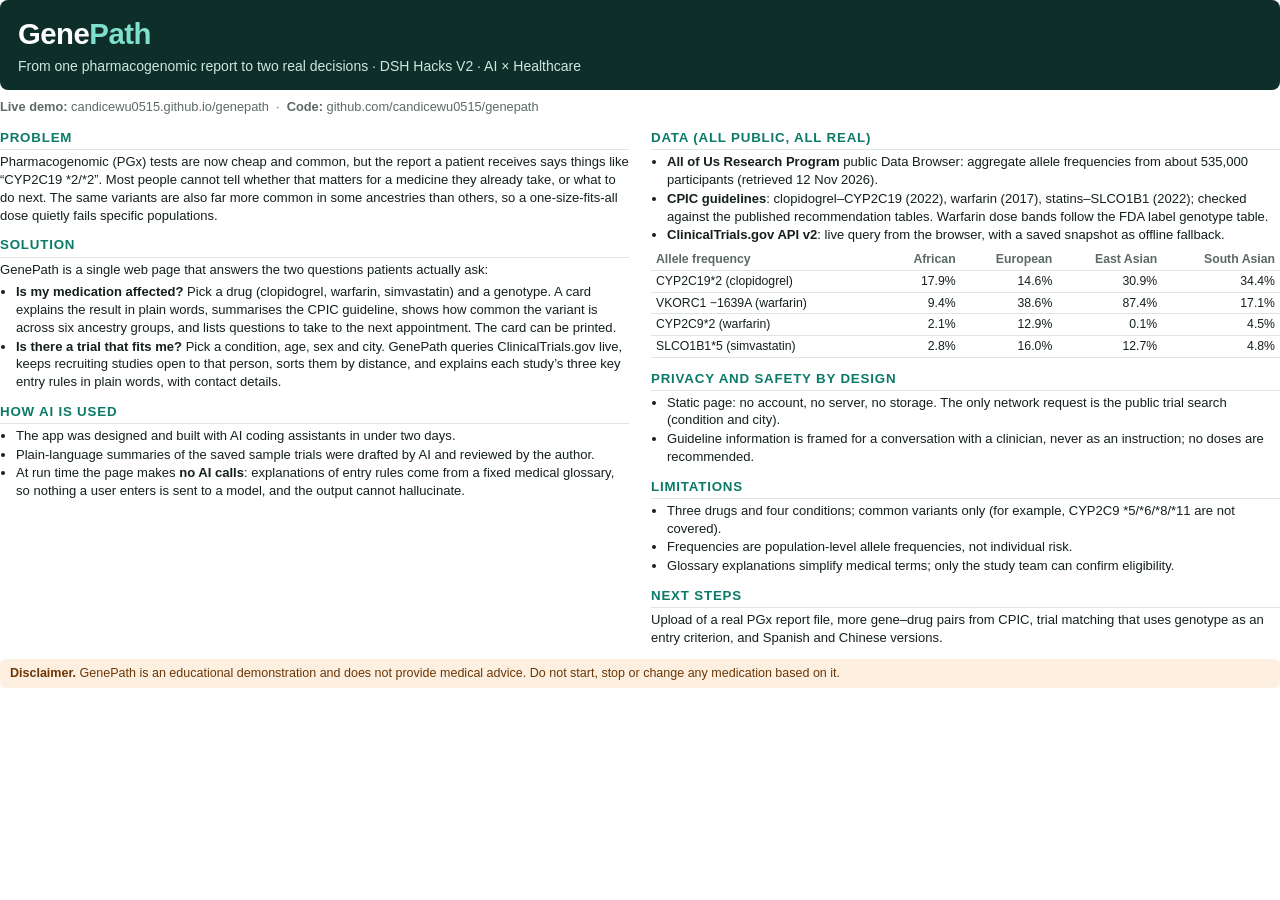
==== docs/one-pager.html @ 19ed55c6 "Round 3 review: search timeout, first-load preview, submission docs, tidy layout - Abort live search" ====
<!doctype html>
<html lang="en">
<head>
<meta charset="utf-8">
<title>GenePath — one-page project summary</title>
<style>
  @page { size: Letter; margin: 0.55in; }
  body { font: 9.8pt/1.36 -apple-system, "Helvetica Neue", Arial, sans-serif; color: #14201d; margin: 0; }
  header { background: #0e2f29; color: #fff; padding: 14px 18px; border-radius: 8px; -webkit-print-color-adjust: exact; print-color-adjust: exact; }
  h1 { margin: 0; font-size: 22pt; letter-spacing: -0.5px; } h1 span { color: #7fe0cd; }
  header p { margin: 3px 0 0; color: #cfe6e0; font-size: 10.5pt; }
  .links { margin: 8px 0 2px; font-size: 9.6pt; color: #5a6b66; }
  .cols { display: grid; grid-template-columns: 1fr 1fr; gap: 0 22px; }
  h2 { font-size: 10pt; text-transform: uppercase; letter-spacing: .8px; color: #0b7a68; margin: 12px 0 3px; border-bottom: 1px solid #dde5e2; padding-bottom: 2px; }
  p { margin: 0 0 5px; } ul { margin: 0 0 5px; padding-left: 16px; } li { margin: 1px 0; }
  table { border-collapse: collapse; width: 100%; font-size: 9.2pt; margin: 3px 0 5px; }
  th, td { border-bottom: 1px solid #dde5e2; padding: 2px 5px; text-align: right; } th:first-child, td:first-child { text-align: left; }
  th { color: #5a6b66; font-weight: 600; }
  .note { background: #fdf0e1; border-radius: 6px; padding: 6px 10px; font-size: 9.4pt; color: #6b3606; margin-top: 8px; -webkit-print-color-adjust: exact; print-color-adjust: exact; }
</style>
</head>
<body>
<header>
  <h1>Gene<span>Path</span></h1>
  <p>From one pharmacogenomic report to two real decisions · DSH Hacks V2 · AI × Healthcare</p>
</header>
<p class="links"><b>Live demo:</b> candicewu0515.github.io/genepath &nbsp;·&nbsp; <b>Code:</b> github.com/candicewu0515/genepath</p>

<div class="cols">
<div>
  <h2>Problem</h2>
  <p>Pharmacogenomic (PGx) tests are now cheap and common, but the report a patient receives says things like “CYP2C19 *2/*2”. Most people cannot tell whether that matters for a medicine they already take, or what to do next. The same variants are also far more common in some ancestries than others, so a one-size-fits-all dose quietly fails specific populations.</p>

  <h2>Solution</h2>
  <p>GenePath is a single web page that answers the two questions patients actually ask:</p>
  <ul>
    <li><b>Is my medication affected?</b> Pick a drug (clopidogrel, warfarin, simvastatin) and a genotype. A card explains the result in plain words, summarises the CPIC guideline, shows how common the variant is across six ancestry groups, and lists questions to take to the next appointment. The card can be printed.</li>
    <li><b>Is there a trial that fits me?</b> Pick a condition, age, sex and city. GenePath queries ClinicalTrials.gov live, keeps recruiting studies open to that person, sorts them by distance, and explains each study’s three key entry rules in plain words, with contact details.</li>
  </ul>

  <h2>How AI is used</h2>
  <ul>
    <li>The app was designed and built with AI coding assistants in under two days.</li>
    <li>Plain-language summaries of the saved sample trials were drafted by AI and reviewed by the author.</li>
    <li>At run time the page makes <b>no AI calls</b>: explanations of entry rules come from a fixed medical glossary, so nothing a user enters is sent to a model, and the output cannot hallucinate.</li>
  </ul>
</div>
<div>
  <h2>Data (all public, all real)</h2>
  <ul>
    <li><b>All of Us Research Program</b> public Data Browser: aggregate allele frequencies from about 535,000 participants (retrieved 12 Nov 2026).</li>
    <li><b>CPIC guidelines</b>: clopidogrel–CYP2C19 (2022), warfarin (2017), statins–SLCO1B1 (2022); checked against the published recommendation tables. Warfarin dose bands follow the FDA label genotype table.</li>
    <li><b>ClinicalTrials.gov API v2</b>: live query from the browser, with a saved snapshot as offline fallback.</li>
  </ul>
  <table>
    <tr><th>Allele frequency</th><th>African</th><th>European</th><th>East Asian</th><th>South Asian</th></tr>
    <tr><td>CYP2C19*2 (clopidogrel)</td><td>17.9%</td><td>14.6%</td><td>30.9%</td><td>34.4%</td></tr>
    <tr><td>VKORC1 −1639A (warfarin)</td><td>9.4%</td><td>38.6%</td><td>87.4%</td><td>17.1%</td></tr>
    <tr><td>CYP2C9*2 (warfarin)</td><td>2.1%</td><td>12.9%</td><td>0.1%</td><td>4.5%</td></tr>
    <tr><td>SLCO1B1*5 (simvastatin)</td><td>2.8%</td><td>16.0%</td><td>12.7%</td><td>4.8%</td></tr>
  </table>

  <h2>Privacy and safety by design</h2>
  <ul>
    <li>Static page: no account, no server, no storage. The only network request is the public trial search (condition and city).</li>
    <li>Guideline information is framed for a conversation with a clinician, never as an instruction; no doses are recommended.</li>
  </ul>

  <h2>Limitations</h2>
  <ul>
    <li>Three drugs and four conditions; common variants only (for example, CYP2C9 *5/*6/*8/*11 are not covered).</li>
    <li>Frequencies are population-level allele frequencies, not individual risk.</li>
    <li>Glossary explanations simplify medical terms; only the study team can confirm eligibility.</li>
  </ul>

  <h2>Next steps</h2>
  <p>Upload of a real PGx report file, more gene–drug pairs from CPIC, trial matching that uses genotype as an entry criterion, and Spanish and Chinese versions.</p>
</div>
</div>
<p class="note"><b>Disclaimer.</b> GenePath is an educational demonstration and does not provide medical advice. Do not start, stop or change any medication based on it.</p>
</body>
</html>
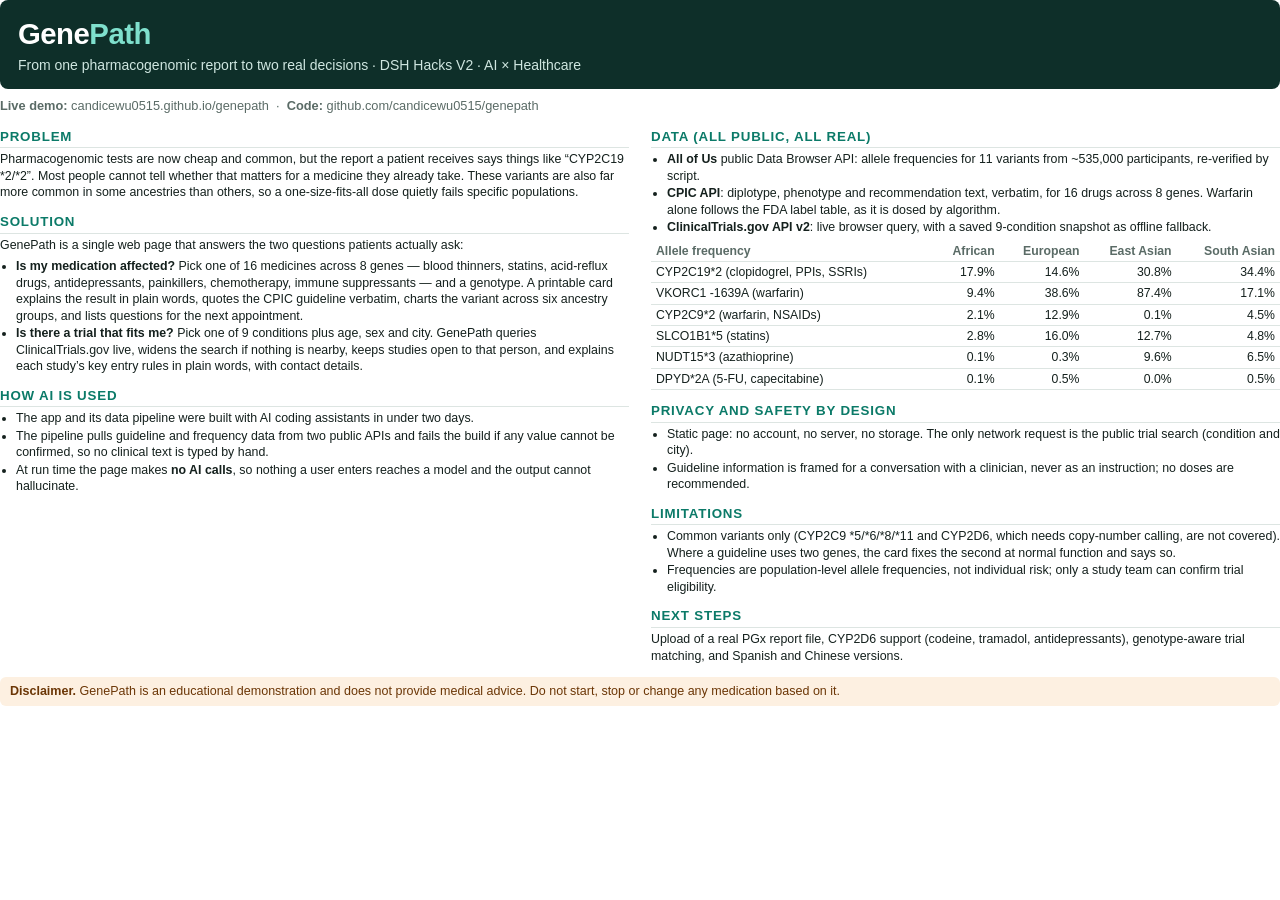
==== commit baa3920b: "Expand to 16 drugs across 8 genes, driven by the CPIC and All of Us APIs The medication card no long" ====
--- a/docs/one-pager.html
+++ b/docs/one-pager.html
@@ -4,8 +4,8 @@
 <meta charset="utf-8">
 <title>GenePath — one-page project summary</title>
 <style>
-  @page { size: Letter; margin: 0.55in; }
-  body { font: 9.8pt/1.36 -apple-system, "Helvetica Neue", Arial, sans-serif; color: #14201d; margin: 0; }
+  @page { size: Letter; margin: 0.45in; }
+  body { font: 9.3pt/1.33 -apple-system, "Helvetica Neue", Arial, sans-serif; color: #14201d; margin: 0; }
   header { background: #0e2f29; color: #fff; padding: 14px 18px; border-radius: 8px; -webkit-print-color-adjust: exact; print-color-adjust: exact; }
   h1 { margin: 0; font-size: 22pt; letter-spacing: -0.5px; } h1 span { color: #7fe0cd; }
   header p { margin: 3px 0 0; color: #cfe6e0; font-size: 10.5pt; }
@@ -29,35 +29,37 @@
 <div class="cols">
 <div>
   <h2>Problem</h2>
-  <p>Pharmacogenomic (PGx) tests are now cheap and common, but the report a patient receives says things like “CYP2C19 *2/*2”. Most people cannot tell whether that matters for a medicine they already take, or what to do next. The same variants are also far more common in some ancestries than others, so a one-size-fits-all dose quietly fails specific populations.</p>
+  <p>Pharmacogenomic tests are now cheap and common, but the report a patient receives says things like “CYP2C19 *2/*2”. Most people cannot tell whether that matters for a medicine they already take. These variants are also far more common in some ancestries than others, so a one-size-fits-all dose quietly fails specific populations.</p>
 
   <h2>Solution</h2>
   <p>GenePath is a single web page that answers the two questions patients actually ask:</p>
   <ul>
-    <li><b>Is my medication affected?</b> Pick a drug (clopidogrel, warfarin, simvastatin) and a genotype. A card explains the result in plain words, summarises the CPIC guideline, shows how common the variant is across six ancestry groups, and lists questions to take to the next appointment. The card can be printed.</li>
-    <li><b>Is there a trial that fits me?</b> Pick a condition, age, sex and city. GenePath queries ClinicalTrials.gov live, keeps recruiting studies open to that person, sorts them by distance, and explains each study’s three key entry rules in plain words, with contact details.</li>
+    <li><b>Is my medication affected?</b> Pick one of 16 medicines across 8 genes — blood thinners, statins, acid-reflux drugs, antidepressants, painkillers, chemotherapy, immune suppressants — and a genotype. A printable card explains the result in plain words, quotes the CPIC guideline verbatim, charts the variant across six ancestry groups, and lists questions for the next appointment.</li>
+    <li><b>Is there a trial that fits me?</b> Pick one of 9 conditions plus age, sex and city. GenePath queries ClinicalTrials.gov live, widens the search if nothing is nearby, keeps studies open to that person, and explains each study’s key entry rules in plain words, with contact details.</li>
   </ul>
 
   <h2>How AI is used</h2>
   <ul>
-    <li>The app was designed and built with AI coding assistants in under two days.</li>
-    <li>Plain-language summaries of the saved sample trials were drafted by AI and reviewed by the author.</li>
-    <li>At run time the page makes <b>no AI calls</b>: explanations of entry rules come from a fixed medical glossary, so nothing a user enters is sent to a model, and the output cannot hallucinate.</li>
+    <li>The app and its data pipeline were built with AI coding assistants in under two days.</li>
+    <li>The pipeline pulls guideline and frequency data from two public APIs and fails the build if any value cannot be confirmed, so no clinical text is typed by hand.</li>
+    <li>At run time the page makes <b>no AI calls</b>, so nothing a user enters reaches a model and the output cannot hallucinate.</li>
   </ul>
 </div>
 <div>
   <h2>Data (all public, all real)</h2>
   <ul>
-    <li><b>All of Us Research Program</b> public Data Browser: aggregate allele frequencies from about 535,000 participants (retrieved 12 Nov 2026).</li>
-    <li><b>CPIC guidelines</b>: clopidogrel–CYP2C19 (2022), warfarin (2017), statins–SLCO1B1 (2022); checked against the published recommendation tables. Warfarin dose bands follow the FDA label genotype table.</li>
-    <li><b>ClinicalTrials.gov API v2</b>: live query from the browser, with a saved snapshot as offline fallback.</li>
+    <li><b>All of Us</b> public Data Browser API: allele frequencies for 11 variants from ~535,000 participants, re-verified by script.</li>
+    <li><b>CPIC API</b>: diplotype, phenotype and recommendation text, verbatim, for 16 drugs across 8 genes. Warfarin alone follows the FDA label table, as it is dosed by algorithm.</li>
+    <li><b>ClinicalTrials.gov API v2</b>: live browser query, with a saved 9-condition snapshot as offline fallback.</li>
   </ul>
   <table>
     <tr><th>Allele frequency</th><th>African</th><th>European</th><th>East Asian</th><th>South Asian</th></tr>
-    <tr><td>CYP2C19*2 (clopidogrel)</td><td>17.9%</td><td>14.6%</td><td>30.9%</td><td>34.4%</td></tr>
-    <tr><td>VKORC1 −1639A (warfarin)</td><td>9.4%</td><td>38.6%</td><td>87.4%</td><td>17.1%</td></tr>
-    <tr><td>CYP2C9*2 (warfarin)</td><td>2.1%</td><td>12.9%</td><td>0.1%</td><td>4.5%</td></tr>
-    <tr><td>SLCO1B1*5 (simvastatin)</td><td>2.8%</td><td>16.0%</td><td>12.7%</td><td>4.8%</td></tr>
+    <tr><td>CYP2C19*2 (clopidogrel, PPIs, SSRIs)</td><td>17.9%</td><td>14.6%</td><td>30.8%</td><td>34.4%</td></tr>
+    <tr><td>VKORC1 -1639A (warfarin)</td><td>9.4%</td><td>38.6%</td><td>87.4%</td><td>17.1%</td></tr>
+    <tr><td>CYP2C9*2 (warfarin, NSAIDs)</td><td>2.1%</td><td>12.9%</td><td>0.1%</td><td>4.5%</td></tr>
+    <tr><td>SLCO1B1*5 (statins)</td><td>2.8%</td><td>16.0%</td><td>12.7%</td><td>4.8%</td></tr>
+    <tr><td>NUDT15*3 (azathioprine)</td><td>0.1%</td><td>0.3%</td><td>9.6%</td><td>6.5%</td></tr>
+    <tr><td>DPYD*2A (5-FU, capecitabine)</td><td>0.1%</td><td>0.5%</td><td>0.0%</td><td>0.5%</td></tr>
   </table>
 
   <h2>Privacy and safety by design</h2>
@@ -68,13 +70,12 @@
 
   <h2>Limitations</h2>
   <ul>
-    <li>Three drugs and four conditions; common variants only (for example, CYP2C9 *5/*6/*8/*11 are not covered).</li>
-    <li>Frequencies are population-level allele frequencies, not individual risk.</li>
-    <li>Glossary explanations simplify medical terms; only the study team can confirm eligibility.</li>
+    <li>Common variants only (CYP2C9 *5/*6/*8/*11 and CYP2D6, which needs copy-number calling, are not covered). Where a guideline uses two genes, the card fixes the second at normal function and says so.</li>
+    <li>Frequencies are population-level allele frequencies, not individual risk; only a study team can confirm trial eligibility.</li>
   </ul>
 
   <h2>Next steps</h2>
-  <p>Upload of a real PGx report file, more gene–drug pairs from CPIC, trial matching that uses genotype as an entry criterion, and Spanish and Chinese versions.</p>
+  <p>Upload of a real PGx report file, CYP2D6 support (codeine, tramadol, antidepressants), genotype-aware trial matching, and Spanish and Chinese versions.</p>
 </div>
 </div>
 <p class="note"><b>Disclaimer.</b> GenePath is an educational demonstration and does not provide medical advice. Do not start, stop or change any medication based on it.</p>
